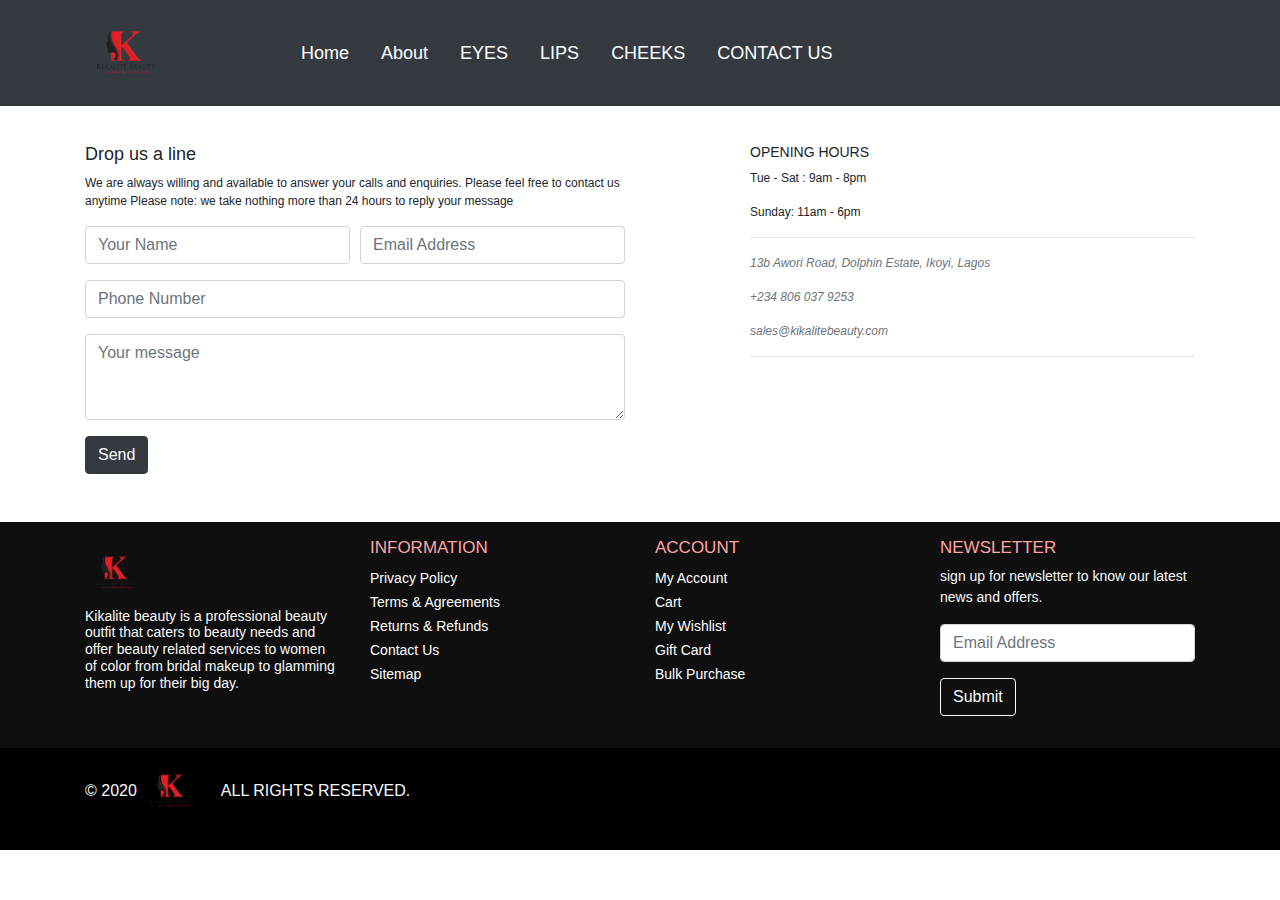
==== about.html @ c0b4b4fb "logo added" ====
<!DOCTYPE html>
<html lang="en">
  <head>
    <!-- Required meta tags -->
    <meta charset="utf-8" />
    <meta
      name="viewport"
      content="width=device-width, initial-scale=1, shrink-to-fit=no"
    />

    <!-- Bootstrap CSS -->
    <link
      rel="stylesheet"
      href="https://stackpath.bootstrapcdn.com/bootstrap/4.4.1/css/bootstrap.min.css"
      integrity="sha384-Vkoo8x4CGsO3+Hhxv8T/Q5PaXtkKtu6ug5TOeNV6gBiFeWPGFN9MuhOf23Q9Ifjh"
      crossorigin="anonymous"
    />
    <link rel="stylesheet" href="https://use.fontawesome.com/releases/v5.7.1/css/all.css" integrity="sha384-fnmOCqbTlWIlj8LyTjo7mOUStjsKC4pOpQbqyi7RrhN7udi9RwhKkMHpvLbHG9Sr" crossorigin="anonymous">
    
    <link rel="stylesheet" href="css/style.css" />

    <title>KIKALITE BEAUTY COMPANY</title>
  </head>
  <body>
    <div class=" mb-5">
      <nav
        class=" container-fluid navbar navbar-expand-lg navbar-dark fixed-top bg-dark"
      >
        <div class="container">
          <a class="navbar-brand" href="index.html"
            ><img src="images/Kikalogo1.png" style="width: 80px;"></a
          >
          <button
            class="navbar-toggler "
            type="button"
            data-toggle="collapse"
            data-target="#navbarNav"
            aria-controls="navbarNav"
            aria-expanded="false"
            aria-label="Toggle navigation"
          >
            <span class="navbar-toggler-icon "></span>
          </button>
          <div
            class=" ml-5 collapse navbar-collapse"
            id="navbarNav"
          >
            <ul class="navbar-nav ml-5 justify-content-center">
              <li class="nav-item ml-3 active">
                <a class="nav-link" href="index.html">Home</a>
              </li>
              <li class="nav-item ml-3">
                <a class="nav-link" href="about.html">About</a>
              </li>
              <li class="nav-item ml-3">
                <a class="nav-link" href="#">EYES</a>
              </li>
              <li class="nav-item ml-3">
                <a class="nav-link" href="#">LIPS</a>
              </li>
              <li class="nav-item ml-3">
                <a class="nav-link" href="#">CHEEKS</a>
              </li>
              <li class="nav-item ml-3">
                <a class="nav-link" href="contact.html">CONTACT US</a>
              </li>
            </ul>
            <div class="ml-auto">
              <a href="https://www.facebook.com/kikalite-beauty-company-1850817425154542/"><i class="fab fa-facebook-f text-light fa-lg mr-3 "></i></a>
              <a href="https://twitter.com/kikalite"><i class="fab fa-twitter text-light fa-lg mr-3"></i></a>
              <a href="https://www.instagram.com/efeyinikika/"><i class="fab fa-instagram text-light fa-lg mr-3"></i></i></a>
              <a href="https://www.linkedin.com/in/kikalite-beauty-efeyini-104205185/?originalSubdomain=ng"><i class="fab fa-linkedin-in text-light fa-lg"></i></a>
            </div>
          </div>
        </div>
      </nav>
    </div>
    <div class="container mt-5 mb-5">
      <div class="row mt-5">
        <div class="col-lg-6 col-sm-12 mt-5">
          <h4 class="mt-5 contact-title">Drop us a line</h4>
          <p class="contact-text">We are always willing and available to answer your calls and enquiries. Please feel free to contact us anytime
            Please note: we take nothing more than 24 hours to reply your message</p>
            <form>
              <div class="form-row">
                <div class="form-group col-md-6">
                  <input type="text" class="form-control" id="inputEmail4" placeholder="Your Name">
                </div>
                <div class="form-group col-md-6">
                  <input type="email" class="form-control" id="inputPassword4" placeholder="Email Address">
                </div>
              </div>
              <div class="form-group">
                <input type="number" class="form-control" id="inputAddress" placeholder="Phone Number">
              </div>
              <div class="form-group">
                <textarea class="form-control" id="exampleFormControlTextarea1" rows="3" placeholder="Your message"></textarea>
              </div>
              
              <button type="submit" class="btn btn-dark">Send</button>
            </form>
        </div>
        <div class="col-lg-5 col-sm-12 mt-5 ml-auto">
          <h5 class="work-hours mt-5">OPENING HOURS</h5>
          <p class="contact-text">Tue - Sat : 9am - 8pm
            </p>
            <p class="contact-text">Sunday: 11am - 6pm</p>
            <hr/>
            <p class="contact-text text-secondary"><i class="fas fa-map-marker-alt fa-lg  mr-5">	13b Awori Road,
              Dolphin Estate, Ikoyi, Lagos</i></p>
              <p class="contact-text text-secondary"><i class="fas fa-phone-volume fa-lg  mr-5">	+234 806 037 9253</i></p>
              <p class="contact-text text-secondary"><i class="fas fa-mail-bulk fa-lg  mr-5">		sales@kikalitebeauty.com</i></p>
              <hr/>
        </div>
      </div>
    </div>
    <div class="container-fluid p-0 footer-top bg-dark mt-5">
      <div class="container">
        <div class="row">
          <div class="col-lg-3 mt-3 mb-3 col-sm-12">
            <a class="navbar-brand" href="index.html"
            ><img src="images/Kikalogo1.png" style="width: 60px;"></a
          >
          <h5 class=" footer-about-text text-light">Kikalite beauty is a professional beauty outfit that
            caters to beauty needs and offer beauty related
            services to women of color from bridal makeup to
            glamming them up for their big day.</h5>
          </div>
          <div class="col-lg-3 col-sm-12 mb-3 mt-3">
            <h4 class="footer-title">INFORMATION</h4>
            <a href="#" class="footer-link">Privacy Policy</a><br/>
            <a href="#" class="footer-link">Terms & Agreements</a><br/>
            <a href="#" class="footer-link">Returns & Refunds</a><br/>
            <a href="contact.html" class="footer-link">Contact Us</a><br/>
            <a href="#" class="footer-link">Sitemap</a><br/>
          </div>
          <div class="col-lg-3 col-sm-12 mb-3 mt-3">
            <h4 class="footer-title">ACCOUNT</h4>
            <a href="#" class="footer-link">My Account</a><br/>
            <a href="#" class="footer-link">Cart</a><br/>
            <a href="#" class="footer-link">My Wishlist</a><br/>
            <a href="#" class="footer-link">Gift Card</a><br/>
            <a href="#" class="footer-link">Bulk Purchase</a><br/>
          </div>
          
          <div class="col-lg-3 col-sm-12 mb-3 mt-3">
            <h4 class="footer-title">NEWSLETTER</h4>
            <p class="footer-about-text text-light" >sign up for newsletter to know our latest news and offers.</pc>
            <form class="form-group">
              <div class="form-group">
                <input type="text" class="form-control" placeholder="Email Address"/>
              </div>
              <button type="submit" class="border-light text-light btn btn transparent">Submit</button>
            </form>
          </div>
        </div>
      </div>
    </div>
    <div class="container-fluid p-0 footer-bottom border-top-light">
      <div class="container">
        <div class="row">
          <div class="col-lg-6 col-sm-12 mt-2 mb-2">
            <p class="text-light">© 2020 <a class="navbar-brand" href="index.html"
              ><img src="images/Kikalogo1.png" style="width: 60px;"></a
            > ALL RIGHTS RESERVED.</p>
          </div>
        </div>
      </div>
    </div>

    <!-- Optional JavaScript -->
    <!-- jQuery first, then Popper.js, then Bootstrap JS -->
    <script
      src="https://code.jquery.com/jquery-3.4.1.slim.min.js"
      integrity="sha384-J6qa4849blE2+poT4WnyKhv5vZF5SrPo0iEjwBvKU7imGFAV0wwj1yYfoRSJoZ+n"
      crossorigin="anonymous"
    ></script>
    <script
      src="https://cdn.jsdelivr.net/npm/popper.js@1.16.0/dist/umd/popper.min.js"
      integrity="sha384-Q6E9RHvbIyZFJoft+2mJbHaEWldlvI9IOYy5n3zV9zzTtmI3UksdQRVvoxMfooAo"
      crossorigin="anonymous"
    ></script>
    <script
      src="https://stackpath.bootstrapcdn.com/bootstrap/4.4.1/js/bootstrap.min.js"
      integrity="sha384-wfSDF2E50Y2D1uUdj0O3uMBJnjuUD4Ih7YwaYd1iqfktj0Uod8GCExl3Og8ifwB6"
      crossorigin="anonymous"
    ></script>
  </body>
</html>
---- css/style.css ----
.Header-section {
  background-image: url('../images/hero-img.jpg'); /* The image used */
  background-color: #cccccc; /* Used if the image is unavailable */
  height: 120vh; /* You must set a specified height */
  background-position: center; /* Center the image */
  background-repeat: no-repeat; /* Do not repeat the image */
  background-size: cover; /* Resize the background image to cover the entire container */
}
.logo-big {
  color: blue;
  font-size: 45px;
}
.logo-small {
  color: white;
  font-size: 22px;
  font-weight: 600;
  font-family: 'Molle', cursive;
}
.logo-big1 {
  color: blue;
  font-size: 28px;
}
.logo-small1 {
  color: white;
  font-size: 16px;
  font-weight: 600;
  font-family: 'Molle', cursive;
}
.nav-link {
  color: white !important;
  text-decoration: none !important;
  font-size: 18px !important;
  font-weight: 500;
}
.btn-primary{
  background-color: blue !important;
  border: 0 !important;
  border-radius: 0 !important;
}
.hero-text {
  margin-top: 400px;
}
.footer-top{
  background-color: rgb(15, 15, 15) !important;
}
.footer-bottom{
  background-color: black !important;
}
.footer-about-text{
  font-size: 14px;
}
.footer-title{
  color: #ffa4a4;
  font-size: 17px;
}
.footer-link{
  color: white;
  font-size: 14px;
}
.contact-title{
  font-size: 18px;
}
.contact-text{
  font-size: 12px;
}
.work-hours{
  font-size: 14px;
}
@media only screen and (max-width: 600px) {
  .bg-transparent {
    background-color: rgb(3, 3, 3) !important;
  }
  .hero-text {
    margin-top: 400px;
  }
  .nav-link{
    margin-left: 0 !important;
  }
}
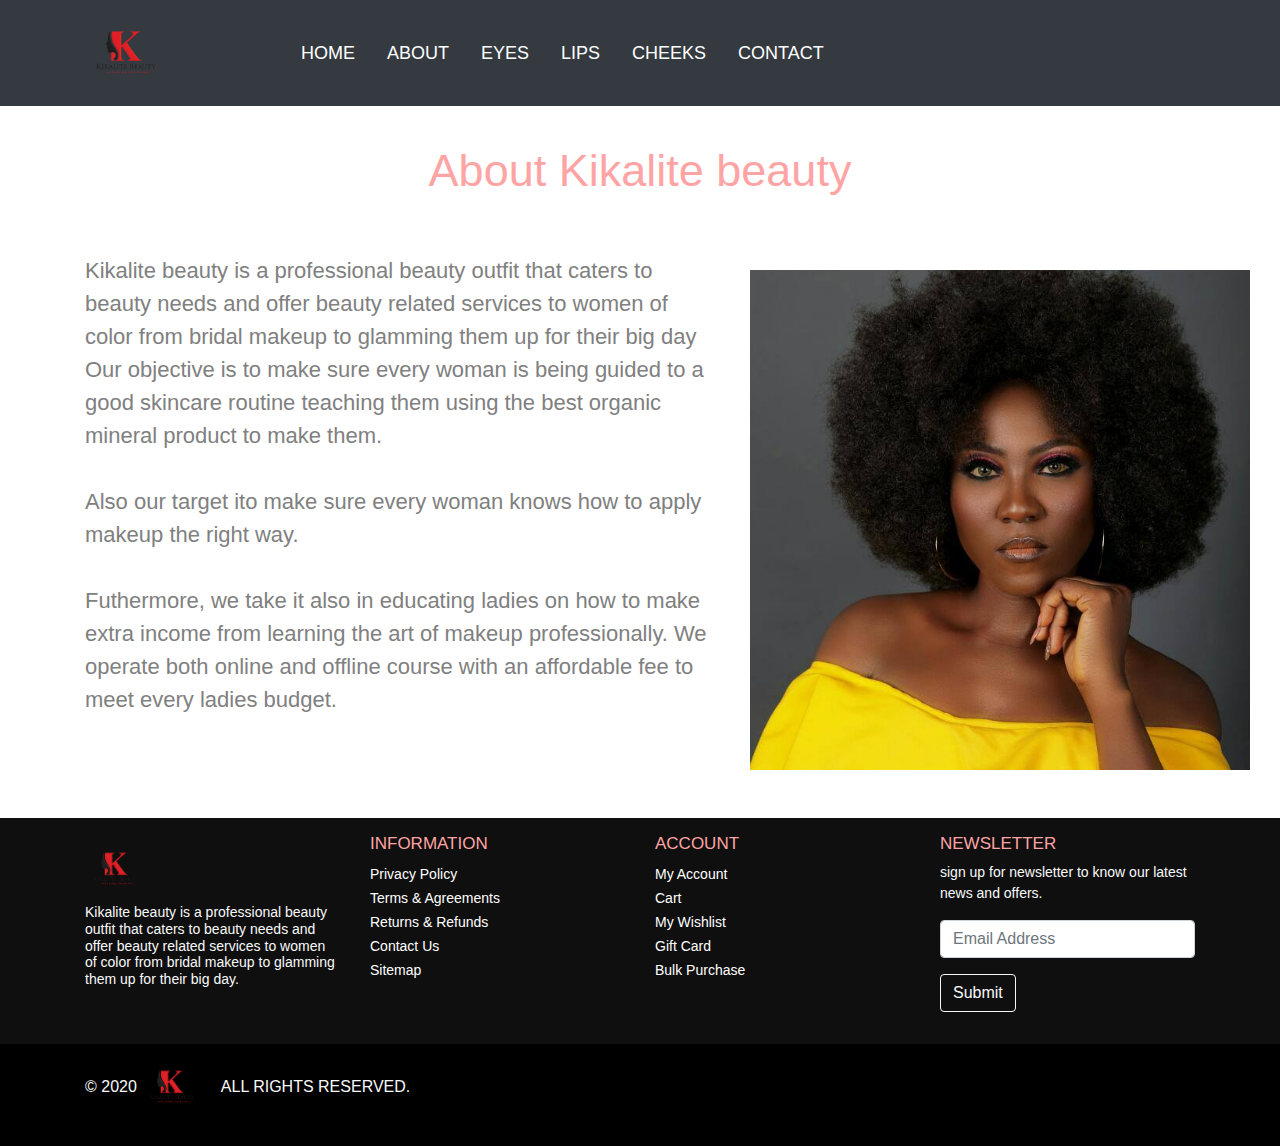
==== commit d2fd31d3: "added about us page" ====
--- a/about.html
+++ b/about.html
@@ -47,10 +47,10 @@
           >
             <ul class="navbar-nav ml-5 justify-content-center">
               <li class="nav-item ml-3 active">
-                <a class="nav-link" href="index.html">Home</a>
+                <a class="nav-link" href="index.html">HOME</a>
               </li>
               <li class="nav-item ml-3">
-                <a class="nav-link" href="about.html">About</a>
+                <a class="nav-link" href="about.html">ABOUT</a>
               </li>
               <li class="nav-item ml-3">
                 <a class="nav-link" href="#">EYES</a>
@@ -62,7 +62,7 @@
                 <a class="nav-link" href="#">CHEEKS</a>
               </li>
               <li class="nav-item ml-3">
-                <a class="nav-link" href="contact.html">CONTACT US</a>
+                <a class="nav-link" href="contact.html">CONTACT</a>
               </li>
             </ul>
             <div class="ml-auto">
@@ -77,40 +77,35 @@
     </div>
     <div class="container mt-5 mb-5">
       <div class="row mt-5">
-        <div class="col-lg-6 col-sm-12 mt-5">
-          <h4 class="mt-5 contact-title">Drop us a line</h4>
-          <p class="contact-text">We are always willing and available to answer your calls and enquiries. Please feel free to contact us anytime
-            Please note: we take nothing more than 24 hours to reply your message</p>
-            <form>
-              <div class="form-row">
-                <div class="form-group col-md-6">
-                  <input type="text" class="form-control" id="inputEmail4" placeholder="Your Name">
-                </div>
-                <div class="form-group col-md-6">
-                  <input type="email" class="form-control" id="inputPassword4" placeholder="Email Address">
-                </div>
-              </div>
-              <div class="form-group">
-                <input type="number" class="form-control" id="inputAddress" placeholder="Phone Number">
-              </div>
-              <div class="form-group">
-                <textarea class="form-control" id="exampleFormControlTextarea1" rows="3" placeholder="Your message"></textarea>
-              </div>
-              
-              <button type="submit" class="btn btn-dark">Send</button>
-            </form>
+        <div class="col-lg-12 col-sm-12 mt-5">
+          <div class="about-header-text mt-5">
+          <h2 class="mt-5 about-title text-center">About Kikalite beauty</h2>
+          </div>
         </div>
-        <div class="col-lg-5 col-sm-12 mt-5 ml-auto">
-          <h5 class="work-hours mt-5">OPENING HOURS</h5>
-          <p class="contact-text">Tue - Sat : 9am - 8pm
-            </p>
-            <p class="contact-text">Sunday: 11am - 6pm</p>
-            <hr/>
-            <p class="contact-text text-secondary"><i class="fas fa-map-marker-alt fa-lg  mr-5">	13b Awori Road,
-              Dolphin Estate, Ikoyi, Lagos</i></p>
-              <p class="contact-text text-secondary"><i class="fas fa-phone-volume fa-lg  mr-5">	+234 806 037 9253</i></p>
-              <p class="contact-text text-secondary"><i class="fas fa-mail-bulk fa-lg  mr-5">		sales@kikalitebeauty.com</i></p>
-              <hr/>
+      </div>
+      <div class="row">
+        <div class="col-lg-7 col-sm-12 mt-5">
+          <p class="about-text">Kikalite beauty is a professional beauty outfit that
+            caters to beauty needs and offer beauty related
+            services to women of color from bridal makeup to
+            glamming them up for their big day
+            Our objective is to make sure every woman is being
+            guided to a good skincare routine teaching them
+            using the best organic mineral product to make
+            them.<br/><br/>
+            Also our target ito make sure every woman knows
+            how to apply makeup the right way.<br/><br/>
+            Futhermore, we take it also in educating ladies on
+            how to make extra income from learning the art of
+            makeup professionally. We operate both online and
+            offline course with an affordable fee to meet every
+            ladies budget.</p>
+            
+        </div>
+        <div class="col-lg-5 col-sm-12 mt-3 ">
+          <div class="mt-5">
+            <img src="images/hero-img1.jpg" alt="aboutimage" style="width: 500px;"/>
+          </div>
         </div>
       </div>
     </div>
--- a/css/style.css
+++ b/css/style.css
@@ -66,6 +66,14 @@
 .work-hours{
   font-size: 14px;
 }
+.about-title{
+  font-size: 45px;
+  color: #ffa4a4;
+}
+.about-text{
+  font-size: 22px;
+  color: gray;
+}
 @media only screen and (max-width: 600px) {
   .bg-transparent {
     background-color: rgb(3, 3, 3) !important;
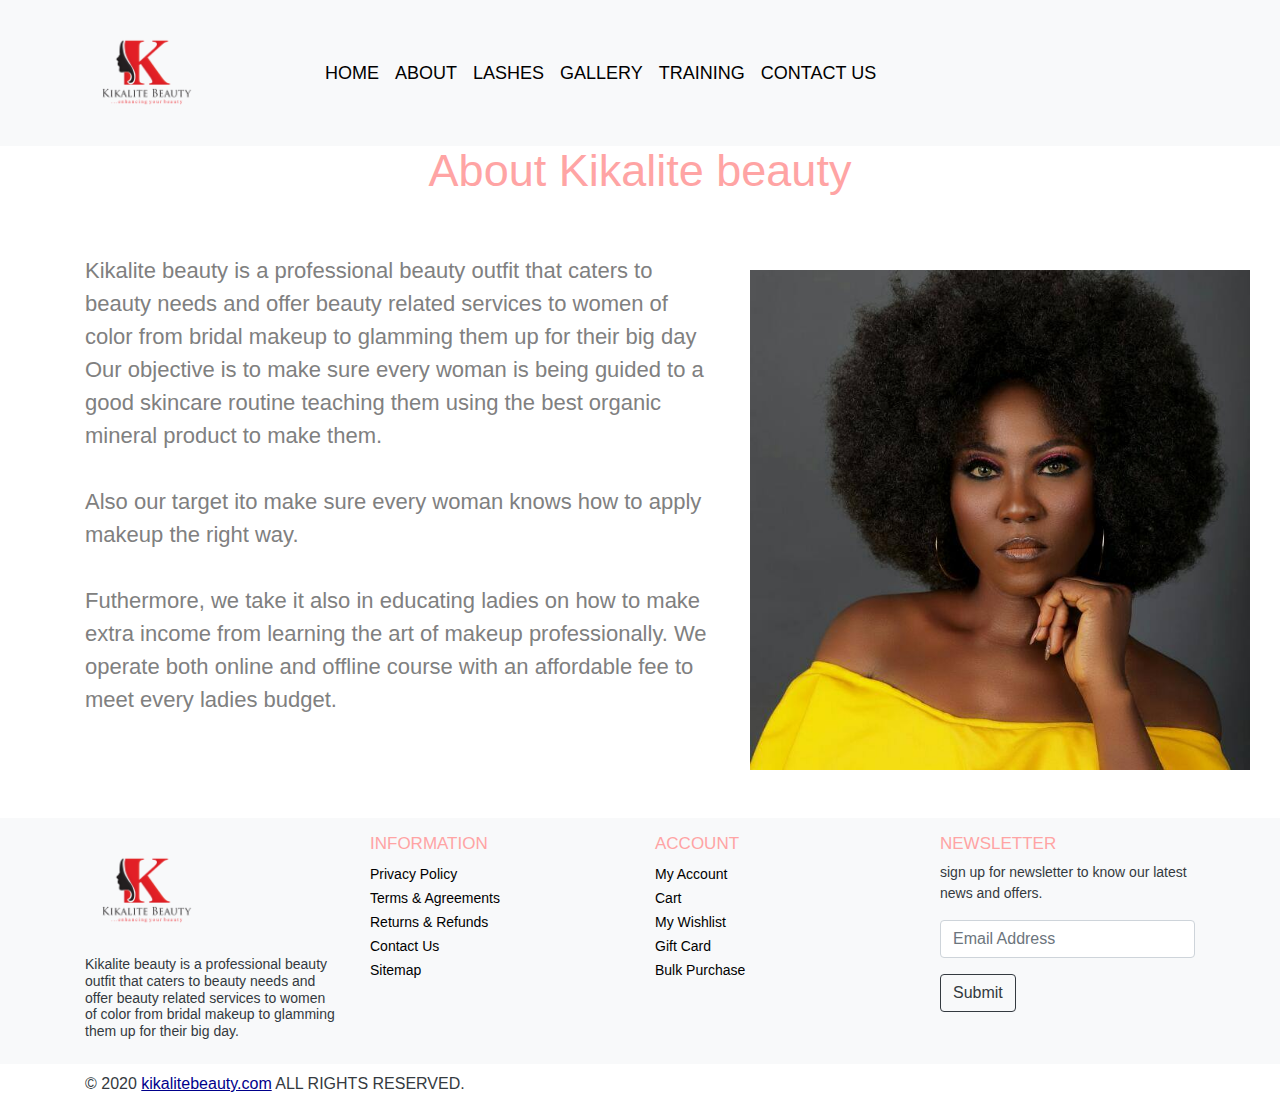
==== commit 3004c4f2: "edits" ====
--- a/about.html
+++ b/about.html
@@ -24,56 +24,57 @@
   <body>
     <div class=" mb-5">
       <nav
-        class=" container-fluid navbar navbar-expand-lg navbar-dark fixed-top bg-dark"
-      >
-        <div class="container">
-          <a class="navbar-brand" href="index.html"
-            ><img src="images/Kikalogo1.png" style="width: 80px;"></a
-          >
-          <button
-            class="navbar-toggler "
-            type="button"
-            data-toggle="collapse"
-            data-target="#navbarNav"
-            aria-controls="navbarNav"
-            aria-expanded="false"
-            aria-label="Toggle navigation"
-          >
-            <span class="navbar-toggler-icon "></span>
-          </button>
-          <div
-            class=" ml-5 collapse navbar-collapse"
-            id="navbarNav"
-          >
-            <ul class="navbar-nav ml-5 justify-content-center">
-              <li class="nav-item ml-3 active">
-                <a class="nav-link" href="index.html">HOME</a>
-              </li>
-              <li class="nav-item ml-3">
-                <a class="nav-link" href="about.html">ABOUT</a>
-              </li>
-              <li class="nav-item ml-3">
-                <a class="nav-link" href="#">EYES</a>
-              </li>
-              <li class="nav-item ml-3">
-                <a class="nav-link" href="#">LIPS</a>
-              </li>
-              <li class="nav-item ml-3">
-                <a class="nav-link" href="#">CHEEKS</a>
-              </li>
-              <li class="nav-item ml-3">
-                <a class="nav-link" href="contact.html">CONTACT</a>
-              </li>
-            </ul>
-            <div class="ml-auto">
-              <a href="https://www.facebook.com/kikalite-beauty-company-1850817425154542/"><i class="fab fa-facebook-f text-light fa-lg mr-3 "></i></a>
-              <a href="https://twitter.com/kikalite"><i class="fab fa-twitter text-light fa-lg mr-3"></i></a>
-              <a href="https://www.instagram.com/efeyinikika/"><i class="fab fa-instagram text-light fa-lg mr-3"></i></i></a>
-              <a href="https://www.linkedin.com/in/kikalite-beauty-efeyini-104205185/?originalSubdomain=ng"><i class="fab fa-linkedin-in text-light fa-lg"></i></a>
-            </div>
+      class=" container-fluid navbar navbar-expand-lg navbar-light fixed-top bg-light"
+    >
+      <div class="container">
+        <a class="navbar-brand" href="index.html"
+          ><img src="images/Kikalogo1.png" style="max-width: 120px;"></a
+        >
+        <button
+          class="navbar-toggler "
+          type="button"
+          data-toggle="collapse"
+          data-target="#navbarNav"
+          aria-controls="navbarNav"
+          aria-expanded="false"
+          aria-label="Toggle navigation"
+        >
+          <span class="navbar-toggler-icon "></span>
+        </button>
+        <div
+          class=" ml-5 collapse navbar-collapse"
+          id="navbarNav"
+        >
+          <ul class="navbar-nav ml-5 justify-content-center">
+            <li class="nav-item  active">
+              <a class="nav-link " href="index.html
+              ">HOME</a>
+            </li>
+            <li class="nav-item ">
+              <a class="nav-link" href="about.html">ABOUT </a>
+            </li>
+            <li class="nav-item">
+              <a class="nav-link" href="">LASHES</a>
+            </li>
+            <li class="nav-item ">
+              <a class="nav-link" href="gallery.html">GALLERY</a>
+            </li>
+            <li class="nav-item">
+              <a class="nav-link" href="#">TRAINING</a>
+            </li>
+            <li class="nav-item ">
+              <a class="nav-link" href="contact.html">CONTACT US</a>
+            </li>
+          </ul>
+          <div class="ml-auto">
+            <a href="https://www.facebook.com/kikalite-beauty-company-1850817425154542/"><i class="fab fa-facebook-f text-dark fa-lg mr-3 "></i></a>
+            <a href="https://twitter.com/kikalite"><i class="fab fa-twitter text-dark fa-lg mr-3"></i></a>
+            <a href="https://www.instagram.com/efeyinikika/"><i class="fab fa-instagram text-dark fa-lg mr-3"></i></i></a>
+            <a href="https://www.linkedin.com/in/kikalite-beauty-efeyini-104205185/?originalSubdomain=ng"><i class="fab fa-linkedin-in text-dark fa-lg"></i></a>
           </div>
         </div>
-      </nav>
+      </div>
+    </nav>
     </div>
     <div class="container mt-5 mb-5">
       <div class="row mt-5">
@@ -109,14 +110,14 @@
         </div>
       </div>
     </div>
-    <div class="container-fluid p-0 footer-top bg-dark mt-5">
+    <div class="container-fluid p-0 footer-top bg-light">
       <div class="container">
         <div class="row">
-          <div class="col-lg-3 mt-3 mb-3 col-sm-12">
+          <div class="col-lg-3 mt-2 mb-3 col-sm-12">
             <a class="navbar-brand" href="index.html"
-            ><img src="images/Kikalogo1.png" style="width: 60px;"></a
+            ><img src="images/Kikalogo1.png" style="max-width: 120px;"></a
           >
-          <h5 class=" footer-about-text text-light">Kikalite beauty is a professional beauty outfit that
+          <h5 class=" footer-about-text text-dark">Kikalite beauty is a professional beauty outfit that
             caters to beauty needs and offer beauty related
             services to women of color from bridal makeup to
             glamming them up for their big day.</h5>
@@ -140,24 +141,22 @@
           
           <div class="col-lg-3 col-sm-12 mb-3 mt-3">
             <h4 class="footer-title">NEWSLETTER</h4>
-            <p class="footer-about-text text-light" >sign up for newsletter to know our latest news and offers.</pc>
+            <p class="footer-about-text text-dark" >sign up for newsletter to know our latest news and offers.</p>
             <form class="form-group">
               <div class="form-group">
                 <input type="text" class="form-control" placeholder="Email Address"/>
               </div>
-              <button type="submit" class="border-light text-light btn btn transparent">Submit</button>
+              <button type="submit" class="border-dark text-dark btn btn transparent">Submit</button>
             </form>
           </div>
         </div>
       </div>
     </div>
-    <div class="container-fluid p-0 footer-bottom border-top-light">
+    <div class="container-fluid p-0 footer-bottom border-top-dark">
       <div class="container">
         <div class="row">
           <div class="col-lg-6 col-sm-12 mt-2 mb-2">
-            <p class="text-light">© 2020 <a class="navbar-brand" href="index.html"
-              ><img src="images/Kikalogo1.png" style="width: 60px;"></a
-            > ALL RIGHTS RESERVED.</p>
+            <p class="text-dark">© 2020 <a href="http://www.kikalitebeauty.com/" style="text-decoration: none; color: darkblue;"><u>kikalitebeauty.com</u></a> ALL RIGHTS RESERVED.</p>
           </div>
         </div>
       </div>
--- a/css/style.css
+++ b/css/style.css
@@ -27,7 +27,7 @@
   font-family: 'Molle', cursive;
 }
 .nav-link {
-  color: white !important;
+  color: black !important;
   text-decoration: none !important;
   font-size: 18px !important;
   font-weight: 500;
@@ -40,12 +40,7 @@
 .hero-text {
   margin-top: 400px;
 }
-.footer-top{
-  background-color: rgb(15, 15, 15) !important;
-}
-.footer-bottom{
-  background-color: black !important;
-}
+
 .footer-about-text{
   font-size: 14px;
 }
@@ -54,7 +49,7 @@
   font-size: 17px;
 }
 .footer-link{
-  color: white;
+  color: black;
   font-size: 14px;
 }
 .contact-title{
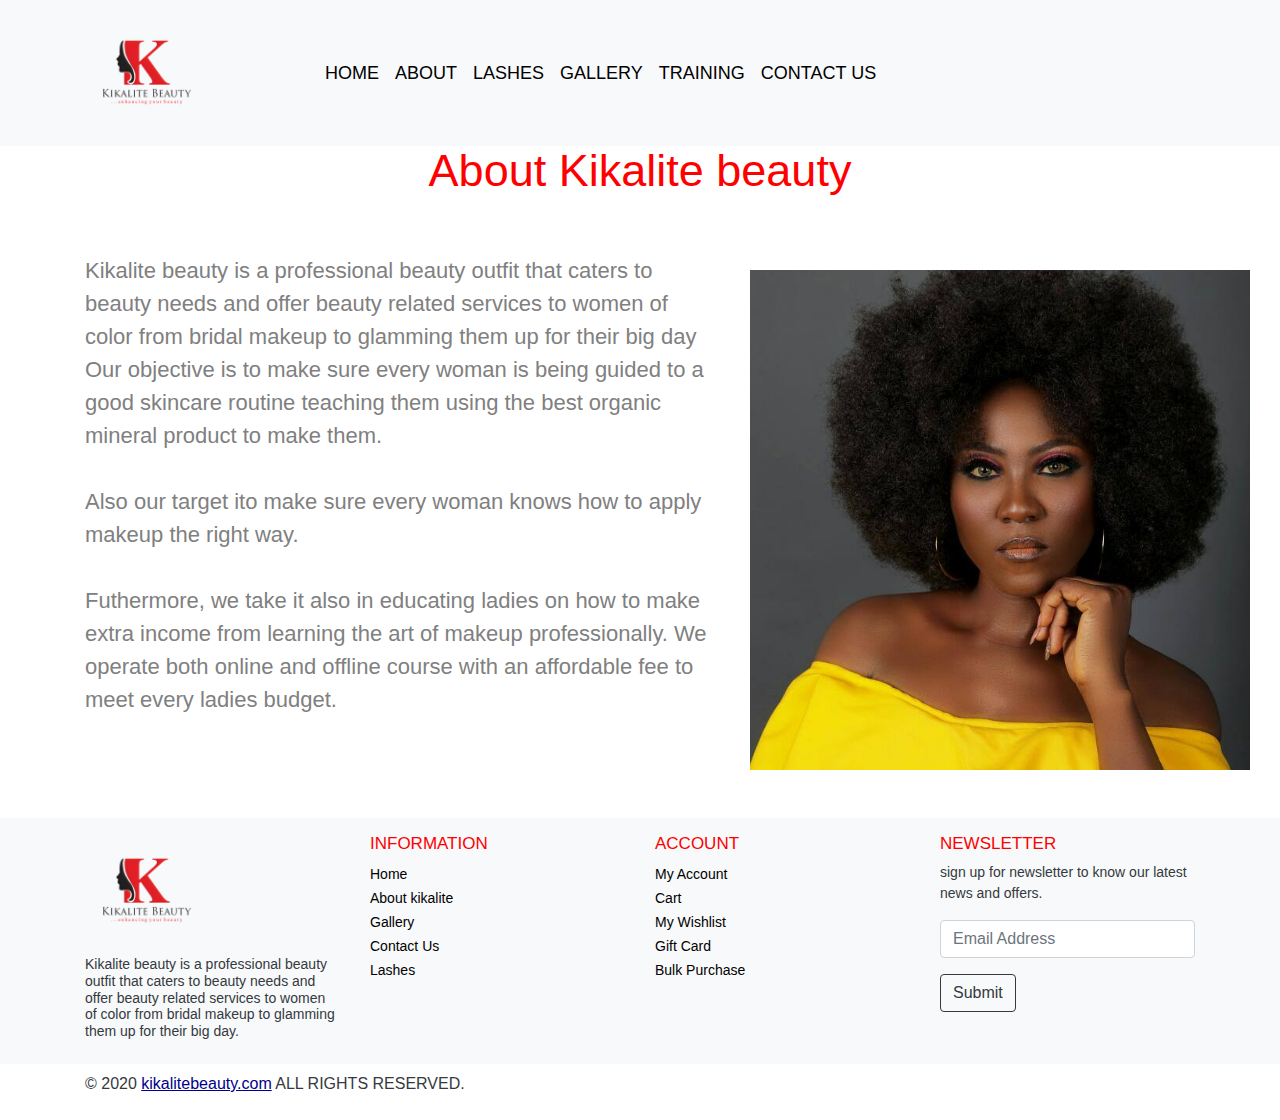
==== commit 07959527: "lashes added" ====
--- a/about.html
+++ b/about.html
@@ -54,7 +54,7 @@
               <a class="nav-link" href="about.html">ABOUT </a>
             </li>
             <li class="nav-item">
-              <a class="nav-link" href="">LASHES</a>
+              <a class="nav-link" href="lashes.html">LASHES</a>
             </li>
             <li class="nav-item ">
               <a class="nav-link" href="gallery.html">GALLERY</a>
@@ -124,11 +124,11 @@
           </div>
           <div class="col-lg-3 col-sm-12 mb-3 mt-3">
             <h4 class="footer-title">INFORMATION</h4>
-            <a href="#" class="footer-link">Privacy Policy</a><br/>
-            <a href="#" class="footer-link">Terms & Agreements</a><br/>
-            <a href="#" class="footer-link">Returns & Refunds</a><br/>
+            <a href="index.html" class="footer-link">Home</a><br/>
+            <a href="about.html" class="footer-link">About kikalite</a><br/>
+            <a href="gallery.html" class="footer-link">Gallery</a><br/>
             <a href="contact.html" class="footer-link">Contact Us</a><br/>
-            <a href="#" class="footer-link">Sitemap</a><br/>
+            <a href="lashes.html" class="footer-link">Lashes</a><br/>
           </div>
           <div class="col-lg-3 col-sm-12 mb-3 mt-3">
             <h4 class="footer-title">ACCOUNT</h4>
--- a/css/style.css
+++ b/css/style.css
@@ -45,8 +45,12 @@
   font-size: 14px;
 }
 .footer-title{
-  color: #ffa4a4;
+  color: red;
   font-size: 17px;
+}
+.lashes-title{
+  color: red;
+  text-transform: uppercase;
 }
 .footer-link{
   color: black;
@@ -63,7 +67,7 @@
 }
 .about-title{
   font-size: 45px;
-  color: #ffa4a4;
+  color: red;
 }
 .about-text{
   font-size: 22px;
@@ -74,7 +78,7 @@
     background-color: rgb(3, 3, 3) !important;
   }
   .hero-text {
-    margin-top: 400px;
+    margin-top: 300px;
   }
   .nav-link{
     margin-left: 0 !important;
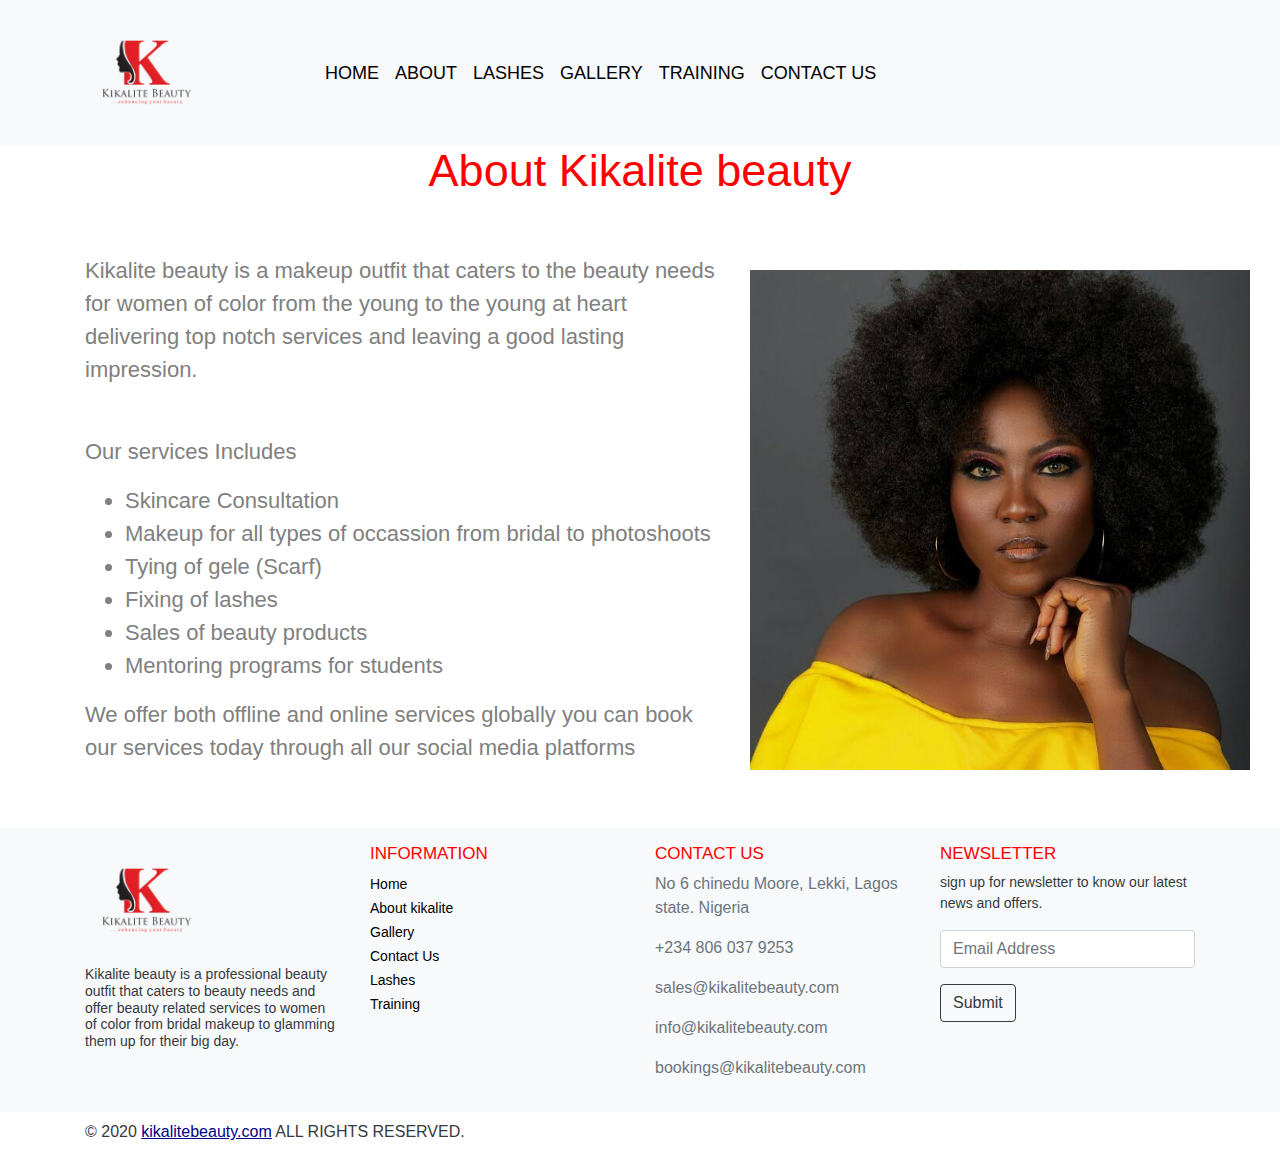
==== commit 851be90e: "nerd" ====
--- a/about.html
+++ b/about.html
@@ -45,27 +45,27 @@
           class=" ml-5 collapse navbar-collapse"
           id="navbarNav"
         >
-          <ul class="navbar-nav ml-5 justify-content-center">
-            <li class="nav-item  active">
-              <a class="nav-link " href="index.html
-              ">HOME</a>
-            </li>
-            <li class="nav-item ">
-              <a class="nav-link" href="about.html">ABOUT </a>
-            </li>
-            <li class="nav-item">
-              <a class="nav-link" href="lashes.html">LASHES</a>
-            </li>
-            <li class="nav-item ">
-              <a class="nav-link" href="gallery.html">GALLERY</a>
-            </li>
-            <li class="nav-item">
-              <a class="nav-link" href="#">TRAINING</a>
-            </li>
-            <li class="nav-item ">
-              <a class="nav-link" href="contact.html">CONTACT US</a>
-            </li>
-          </ul>
+        <ul class="navbar-nav ml-5 justify-content-center">
+          <li class="nav-item  active">
+            <a class="nav-link " href="index.html
+            ">HOME</a>
+          </li>
+          <li class="nav-item ">
+            <a class="nav-link" href="about.html">ABOUT </a>
+          </li>
+          <li class="nav-item">
+            <a class="nav-link" href="lashes.html">LASHES</a>
+          </li>
+          <li class="nav-item ">
+            <a class="nav-link" href="gallery.html">GALLERY</a>
+          </li>
+          <li class="nav-item">
+            <a class="nav-link" href="training.html">TRAINING</a>
+          </li>
+          <li class="nav-item ">
+            <a class="nav-link" href="contact.html">CONTACT US</a>
+          </li>
+        </ul>
           <div class="ml-auto">
             <a href="https://www.facebook.com/kikalite-beauty-company-1850817425154542/"><i class="fab fa-facebook-f text-dark fa-lg mr-3 "></i></a>
             <a href="https://twitter.com/kikalite"><i class="fab fa-twitter text-dark fa-lg mr-3"></i></a>
@@ -86,21 +86,30 @@
       </div>
       <div class="row">
         <div class="col-lg-7 col-sm-12 mt-5">
-          <p class="about-text">Kikalite beauty is a professional beauty outfit that
-            caters to beauty needs and offer beauty related
-            services to women of color from bridal makeup to
-            glamming them up for their big day
-            Our objective is to make sure every woman is being
-            guided to a good skincare routine teaching them
-            using the best organic mineral product to make
-            them.<br/><br/>
-            Also our target ito make sure every woman knows
-            how to apply makeup the right way.<br/><br/>
-            Futhermore, we take it also in educating ladies on
-            how to make extra income from learning the art of
-            makeup professionally. We operate both online and
-            offline course with an affordable fee to meet every
-            ladies budget.</p>
+          <p class="about-text">Kikalite beauty is a makeup outfit that caters to the beauty needs for women of color from the young to the young at heart delivering top notch services and leaving a good lasting impression.<br/><br/>
+            </p>
+            <p class="about-text">Our services Includes</p>
+            <ul class="about-text">
+              <li>
+                Skincare Consultation
+              </li>
+              <li>
+                Makeup for all types of occassion from bridal to photoshoots
+              </li>
+              <li>
+                Tying of gele (Scarf)
+              </li>
+              <li>
+                Fixing of lashes
+              </li>
+              <li>
+                Sales of beauty products
+              </li>
+              <li>
+                Mentoring programs for students
+              </li>
+            </ul>
+            <p class="about-text">We offer both offline and online services globally you can book our services today through all our social media platforms</p>
             
         </div>
         <div class="col-lg-5 col-sm-12 mt-3 ">
@@ -129,24 +138,25 @@
             <a href="gallery.html" class="footer-link">Gallery</a><br/>
             <a href="contact.html" class="footer-link">Contact Us</a><br/>
             <a href="lashes.html" class="footer-link">Lashes</a><br/>
+            <a href="training.html" class="footer-link">Training</a><br/>
           </div>
           <div class="col-lg-3 col-sm-12 mb-3 mt-3">
-            <h4 class="footer-title">ACCOUNT</h4>
-            <a href="#" class="footer-link">My Account</a><br/>
-            <a href="#" class="footer-link">Cart</a><br/>
-            <a href="#" class="footer-link">My Wishlist</a><br/>
-            <a href="#" class="footer-link">Gift Card</a><br/>
-            <a href="#" class="footer-link">Bulk Purchase</a><br/>
+            <h4 class="footer-title">CONTACT US</h4>
+            <p class="text-secondary"><i class="fas fa-map-marker-alt fa-lg"></i>	No 6 chinedu Moore, Lekki, Lagos state. Nigeria</p>
+            <p class=" text-secondary"><i class="fas fa-phone-volume fa-lg"></i>	+234 806 037 9253</p>
+            <p class=" text-secondary"><i class="fas fa-mail-bulk fa-lg"></i> sales@kikalitebeauty.com</p>
+            <p class=" text-secondary"><i class="fas fa-mail-bulk fa-lg "></i> info@kikalitebeauty.com</p>
+            <p class=" text-secondary"><i class="fas fa-mail-bulk fa-lg"></i> bookings@kikalitebeauty.com</p>
           </div>
           
           <div class="col-lg-3 col-sm-12 mb-3 mt-3">
             <h4 class="footer-title">NEWSLETTER</h4>
             <p class="footer-about-text text-dark" >sign up for newsletter to know our latest news and offers.</p>
             <form class="form-group">
-              <div class="form-group">
-                <input type="text" class="form-control" placeholder="Email Address"/>
+              <div class="form-group" id="contact-form1" name="contact-form1"  action="newsleter.php" method="POST">
+                <input type="text" class="form-control" name="email" placeholder="Email Address"/>
               </div>
-              <button type="submit" class="border-dark text-dark btn btn transparent">Submit</button>
+              <button onclick="document.getElementById('contact-form1').submit();" class="border-dark text-dark btn btn transparent">Submit</button>
             </form>
           </div>
         </div>
--- a/css/style.css
+++ b/css/style.css
@@ -39,6 +39,10 @@
 }
 .hero-text {
   margin-top: 400px;
+}
+.hero-texting{
+  font-size: 67px;
+
 }
 
 .footer-about-text{
@@ -83,4 +87,8 @@
   .nav-link{
     margin-left: 0 !important;
   }
+  .hero-texting{
+    font-size: 30px;
+  
+  }
 }
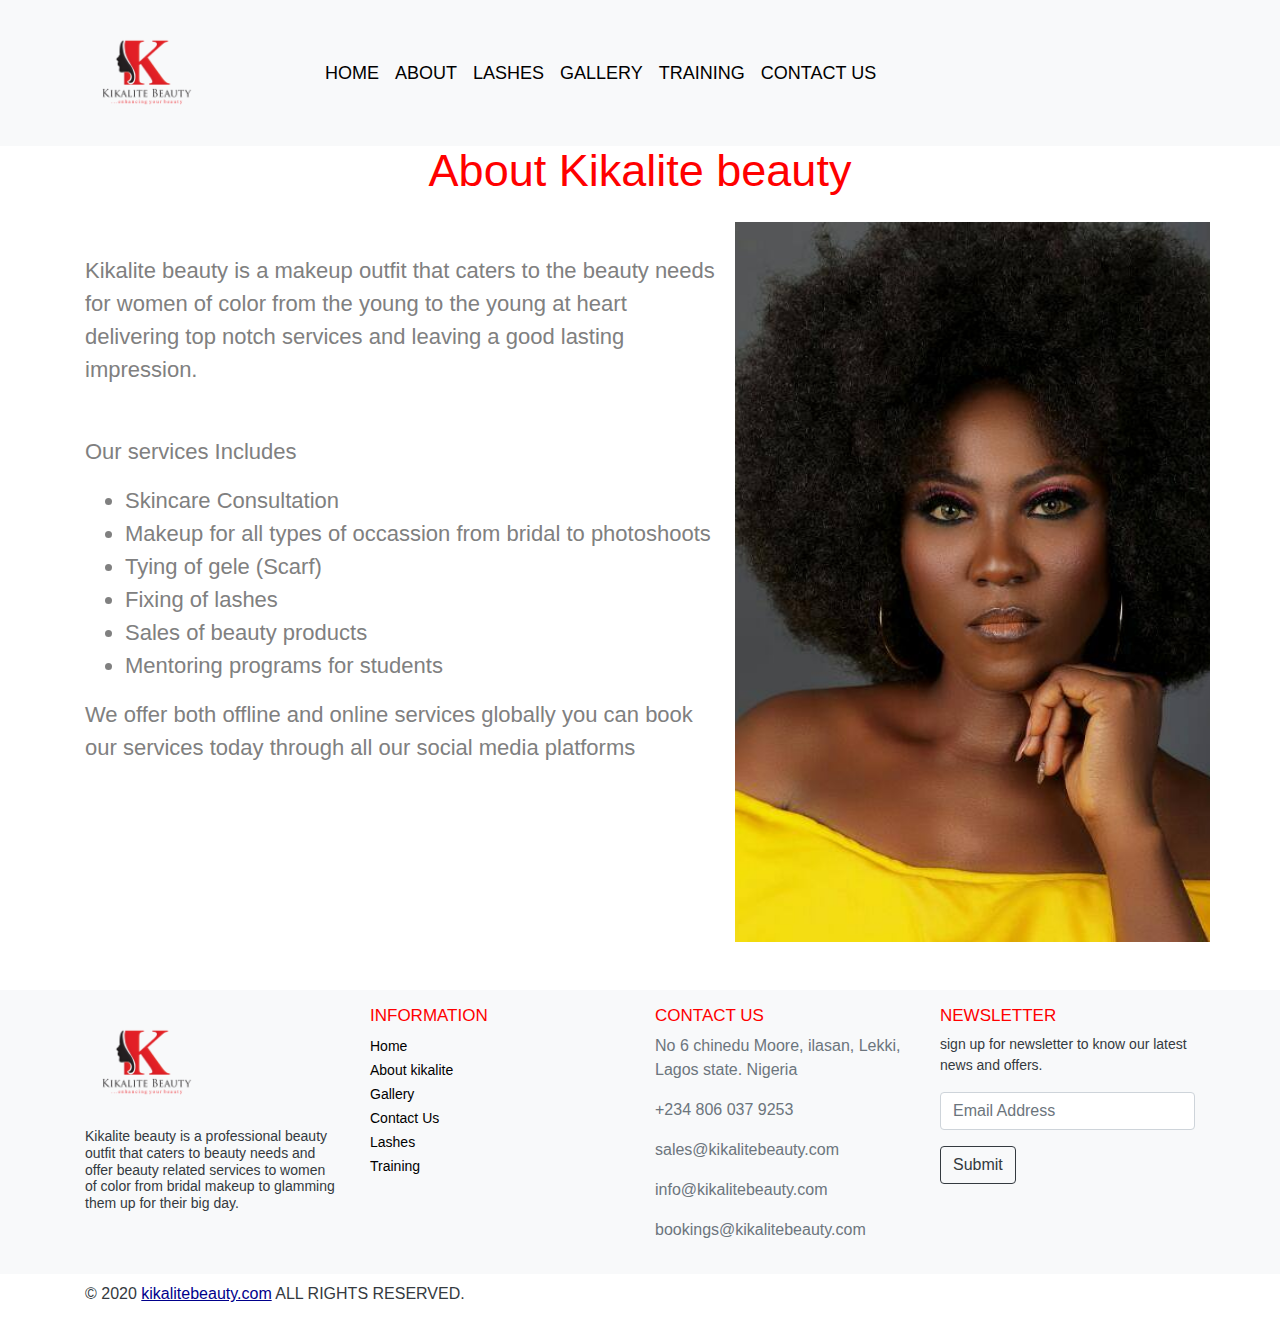
==== commit f05b6562: "updates" ====
--- a/about.html
+++ b/about.html
@@ -112,10 +112,7 @@
             <p class="about-text">We offer both offline and online services globally you can book our services today through all our social media platforms</p>
             
         </div>
-        <div class="col-lg-5 col-sm-12 mt-3 ">
-          <div class="mt-5">
-            <img src="images/hero-img1.jpg" alt="aboutimage" style="width: 500px;"/>
-          </div>
+        <div class="col-lg-5 col-sm-12 mt-3 About-image ">
         </div>
       </div>
     </div>
@@ -142,7 +139,7 @@
           </div>
           <div class="col-lg-3 col-sm-12 mb-3 mt-3">
             <h4 class="footer-title">CONTACT US</h4>
-            <p class="text-secondary"><i class="fas fa-map-marker-alt fa-lg"></i>	No 6 chinedu Moore, Lekki, Lagos state. Nigeria</p>
+            <p class="text-secondary"><i class="fas fa-map-marker-alt fa-lg"></i>	No 6 chinedu Moore, ilasan, Lekki, Lagos state. Nigeria</p>
             <p class=" text-secondary"><i class="fas fa-phone-volume fa-lg"></i>	+234 806 037 9253</p>
             <p class=" text-secondary"><i class="fas fa-mail-bulk fa-lg"></i> sales@kikalitebeauty.com</p>
             <p class=" text-secondary"><i class="fas fa-mail-bulk fa-lg "></i> info@kikalitebeauty.com</p>
--- a/css/style.css
+++ b/css/style.css
@@ -32,7 +32,7 @@
   font-size: 18px !important;
   font-weight: 500;
 }
-.btn-primary{
+.btn-primary {
   background-color: blue !important;
   border: 0 !important;
   border-radius: 0 !important;
@@ -40,40 +40,39 @@
 .hero-text {
   margin-top: 400px;
 }
-.hero-texting{
+.hero-texting {
   font-size: 67px;
-
 }
 
-.footer-about-text{
+.footer-about-text {
   font-size: 14px;
 }
-.footer-title{
+.footer-title {
   color: red;
   font-size: 17px;
 }
-.lashes-title{
+.lashes-title {
   color: red;
   text-transform: uppercase;
 }
-.footer-link{
+.footer-link {
   color: black;
   font-size: 14px;
 }
-.contact-title{
+.contact-title {
   font-size: 18px;
 }
-.contact-text{
+.contact-text {
   font-size: 12px;
 }
-.work-hours{
+.work-hours {
   font-size: 14px;
 }
-.about-title{
+.about-title {
   font-size: 45px;
   color: red;
 }
-.about-text{
+.about-text {
   font-size: 22px;
   color: gray;
 }
@@ -84,11 +83,24 @@
   .hero-text {
     margin-top: 300px;
   }
-  .nav-link{
+  .nav-link {
     margin-left: 0 !important;
   }
-  .hero-texting{
+  .hero-texting {
     font-size: 30px;
-  
   }
+  .About-image {
+      background-image: url('../images/hero-img1.jpg'); /* The image used */
+      height: 80vh;
+      background-position: center; /* Center the image */
+      background-repeat: no-repeat; /* Do not repeat the image */
+      background-size: cover; /* Resize the background image to cover the entire container */
+    }
 }
+.About-image {
+  background-image: url('../images/hero-img1.jpg'); /* The image used */
+  height: 80vh;
+  background-position: center; /* Center the image */
+  background-repeat: no-repeat; /* Do not repeat the image */
+  background-size: cover; /* Resize the background image to cover the entire container */
+}
